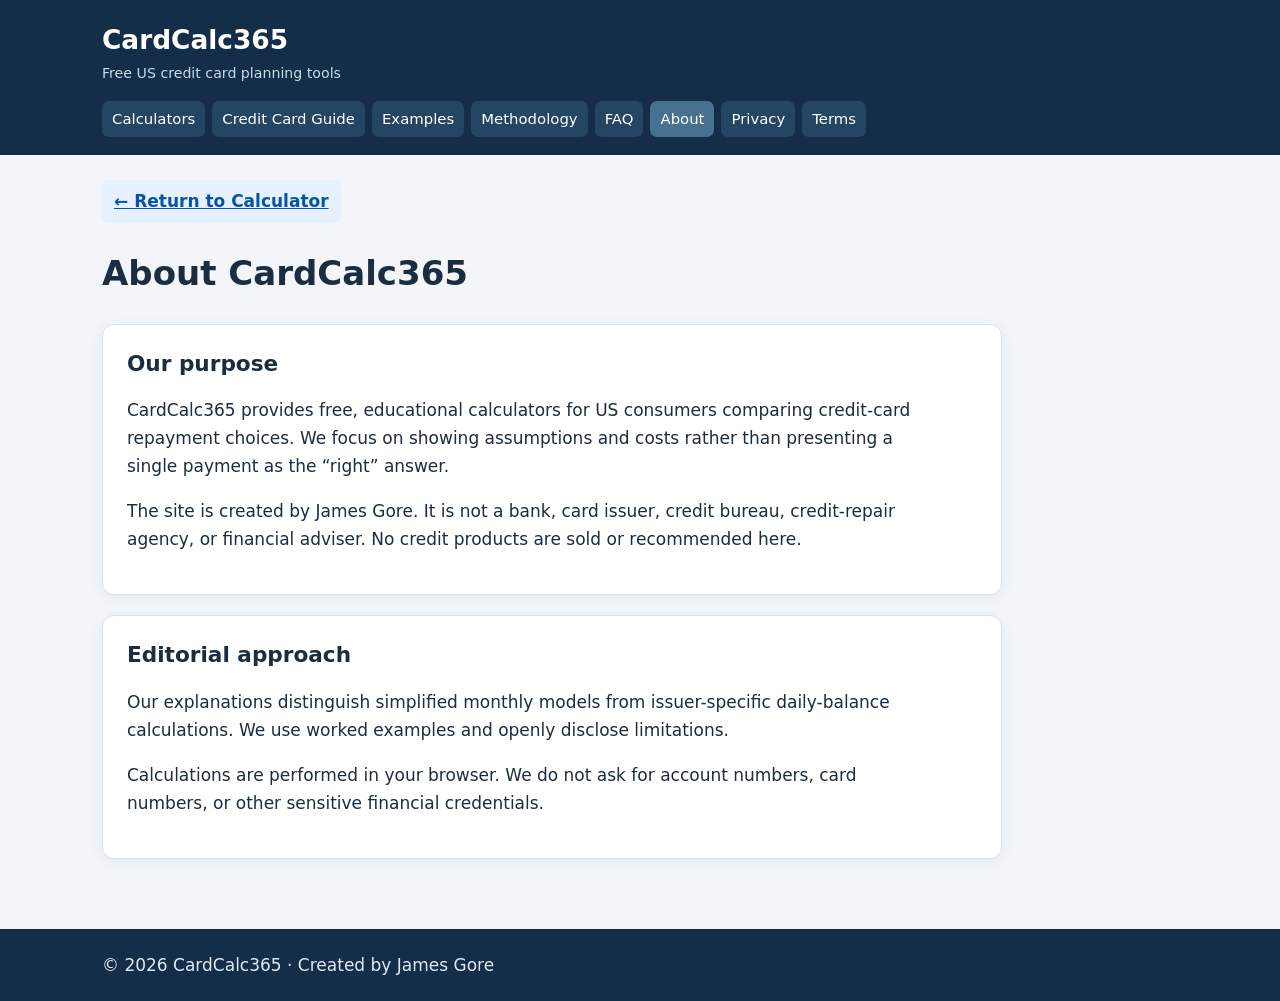
==== about.html @ 9ec9cd77 "Add files via upload" ====
<!doctype html><html lang="en"><head><meta charset="utf-8"><meta name="viewport" content="width=device-width,initial-scale=1"><meta name="theme-color" content="#142d48"><title>About CardCalc365 | CardCalc365</title><meta name="description" content="Independent educational credit card calculators"><link rel="canonical" href="https://cardcalc365.com/about.html"><link rel="stylesheet" href="style.css"><script async src="https://pagead2.googlesyndication.com/pagead/js/adsbygoogle.js?client=ca-pub-5287196493103465" crossorigin="anonymous"></script><script defer src="script.js"></script></head><body><a class="skip" href="#main">Skip to content</a><header><div class="wrap"><div class="brand"><a href="index.html">CardCalc365</a><small>Free US credit card planning tools</small></div><nav aria-label="Main navigation"><a href="index.html">Calculators</a><a href="guide.html">Credit Card Guide</a><a href="examples.html">Examples</a><a href="methodology.html">Methodology</a><a href="faq.html">FAQ</a><a href="about.html" aria-current="page">About</a><a href="privacy.html">Privacy</a><a href="terms.html">Terms</a></nav></div></header><main id="main" class="wrap"><p class="return"><a href="index.html">← Return to Calculator</a></p><h1>About CardCalc365</h1><section class="panel article"><h2>Our purpose</h2><p>CardCalc365 provides free, educational calculators for US consumers comparing credit-card repayment choices. We focus on showing assumptions and costs rather than presenting a single payment as the “right” answer.</p><p>The site is created by James Gore. It is not a bank, card issuer, credit bureau, credit-repair agency, or financial adviser. No credit products are sold or recommended here.</p></section><section class="panel article"><h2>Editorial approach</h2><p>Our explanations distinguish simplified monthly models from issuer-specific daily-balance calculations. We use worked examples and openly disclose limitations.</p><p>Calculations are performed in your browser. We do not ask for account numbers, card numbers, or other sensitive financial credentials.</p></section></main><footer><div class="wrap">© <span class="year">2026</span> CardCalc365 · Created by James Gore</div></footer></body></html>
---- style.css ----
*{box-sizing:border-box}body{margin:0;background:#f2f6fa;color:#1c2d40;font:17px/1.65 system-ui,-apple-system,Segoe UI,sans-serif}a{color:#0755a2}a:hover{text-decoration-thickness:2px}.wrap{max-width:1120px;margin:auto;padding:0 22px}header{background:#142d48;color:white;padding:18px 0}header a{color:white}.brand a{font-size:1.65rem;font-weight:800;text-decoration:none}.brand small{display:block;color:#c8dce8}nav{display:flex;flex-wrap:wrap;gap:7px;margin-top:16px}nav a{padding:6px 10px;border-radius:7px;background:#254662;text-decoration:none;font-size:.93rem}nav a:hover,nav a[aria-current]{background:#47718f}main{padding-top:25px!important;padding-bottom:50px!important}.hero{padding:27px 29px;background:#e5f1ff;border-radius:14px;margin-bottom:22px}.hero h1{font-size:clamp(1.9rem,4vw,2.65rem);line-height:1.17}.eyebrow{text-transform:uppercase;letter-spacing:.1em;font-size:.78rem;font-weight:800;color:#165f92}.note{border-left:4px solid #1c6ca2;padding:10px 14px;background:white}.grid{display:grid;grid-template-columns:repeat(auto-fit,minmax(min(100%,320px),1fr));gap:20px}.panel{background:white;border:1px solid #d6e2ed;border-radius:12px;padding:24px;margin-bottom:20px;box-shadow:0 3px 14px #142d4810}.panel h2{font-size:1.35rem;line-height:1.35;margin-top:0}.article{max-width:900px}.article p{max-width:75ch}.lede{font-size:1.1rem}label{display:block;font-weight:650;margin:12px 0}input{display:block;width:100%;padding:11px 12px;font:inherit;border:1px solid #8296a8;border-radius:7px;margin-top:4px}button{padding:12px 18px;background:#1167a7;border:0;color:white;border-radius:7px;font:inherit;font-weight:700;cursor:pointer}button:hover{background:#084c80}button:focus-visible,a:focus-visible,input:focus-visible{outline:3px solid #ffb72b;outline-offset:2px}.result{margin-top:14px;padding:13px;background:#edf6fc;border-radius:8px;min-height:52px;overflow-wrap:anywhere}.result.error{background:#fff0eb;color:#842d14}.return{margin:0 0 18px;font-weight:750}.return a{display:inline-block;padding:7px 12px;background:#e5f1ff;border-radius:7px}svg{width:100%;height:auto;background:#f9fcff;border:1px solid #e0eaf3;border-radius:8px}footer{padding:22px 0;background:#142d48;color:#e0e9f3}.skip{position:absolute;left:-9999px}.skip:focus{left:12px;top:12px;background:white;padding:10px;z-index:10}@media(max-width:600px){.wrap{padding:0 14px}.panel{padding:18px}.hero{padding:18px}nav a{font-size:.85rem}}
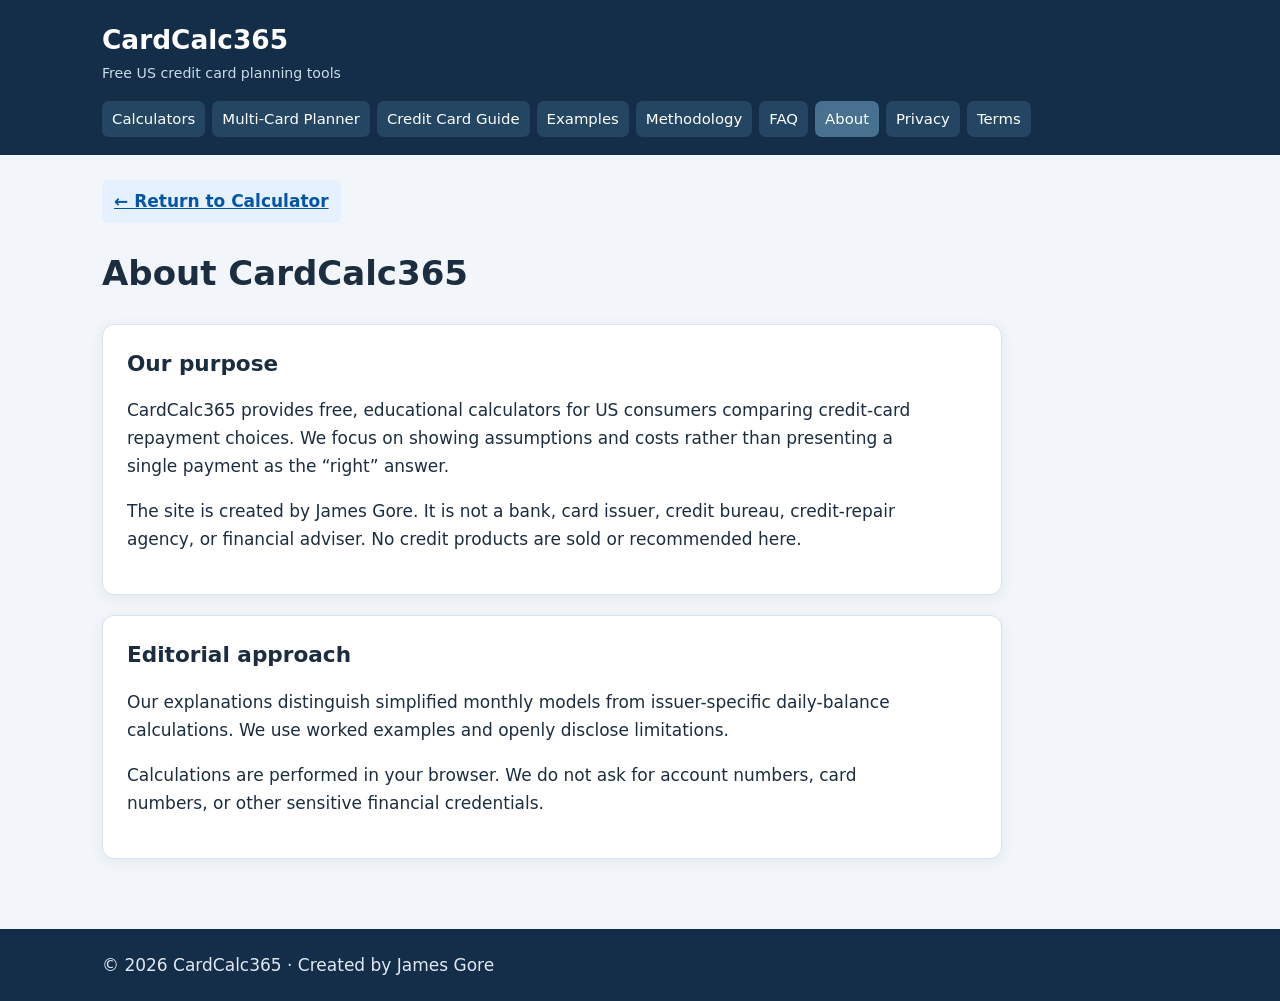
==== commit bdc4c365: "Add files via upload" ====
--- a/about.html
+++ b/about.html
@@ -1 +1 @@
-<!doctype html><html lang="en"><head><meta charset="utf-8"><meta name="viewport" content="width=device-width,initial-scale=1"><meta name="theme-color" content="#142d48"><title>About CardCalc365 | CardCalc365</title><meta name="description" content="Independent educational credit card calculators"><link rel="canonical" href="https://cardcalc365.com/about.html"><link rel="stylesheet" href="style.css"><script async src="https://pagead2.googlesyndication.com/pagead/js/adsbygoogle.js?client=ca-pub-5287196493103465" crossorigin="anonymous"></script><script defer src="script.js"></script></head><body><a class="skip" href="#main">Skip to content</a><header><div class="wrap"><div class="brand"><a href="index.html">CardCalc365</a><small>Free US credit card planning tools</small></div><nav aria-label="Main navigation"><a href="index.html">Calculators</a><a href="guide.html">Credit Card Guide</a><a href="examples.html">Examples</a><a href="methodology.html">Methodology</a><a href="faq.html">FAQ</a><a href="about.html" aria-current="page">About</a><a href="privacy.html">Privacy</a><a href="terms.html">Terms</a></nav></div></header><main id="main" class="wrap"><p class="return"><a href="index.html">← Return to Calculator</a></p><h1>About CardCalc365</h1><section class="panel article"><h2>Our purpose</h2><p>CardCalc365 provides free, educational calculators for US consumers comparing credit-card repayment choices. We focus on showing assumptions and costs rather than presenting a single payment as the “right” answer.</p><p>The site is created by James Gore. It is not a bank, card issuer, credit bureau, credit-repair agency, or financial adviser. No credit products are sold or recommended here.</p></section><section class="panel article"><h2>Editorial approach</h2><p>Our explanations distinguish simplified monthly models from issuer-specific daily-balance calculations. We use worked examples and openly disclose limitations.</p><p>Calculations are performed in your browser. We do not ask for account numbers, card numbers, or other sensitive financial credentials.</p></section></main><footer><div class="wrap">© <span class="year">2026</span> CardCalc365 · Created by James Gore</div></footer></body></html>+<!doctype html><html lang="en"><head><meta charset="utf-8"><meta name="viewport" content="width=device-width,initial-scale=1"><meta name="theme-color" content="#142d48"><title>About CardCalc365 | CardCalc365</title><meta name="description" content="Independent educational credit card calculators"><link rel="canonical" href="https://cardcalc365.com/about.html"><link rel="stylesheet" href="style.css"><script async src="https://pagead2.googlesyndication.com/pagead/js/adsbygoogle.js?client=ca-pub-5287196493103465" crossorigin="anonymous"></script><script defer src="script.js"></script></head><body><a class="skip" href="#main">Skip to content</a><header><div class="wrap"><div class="brand"><a href="index.html">CardCalc365</a><small>Free US credit card planning tools</small></div><nav aria-label="Main navigation"><a href="index.html">Calculators</a><a href="planner.html">Multi-Card Planner</a><a href="guide.html">Credit Card Guide</a><a href="examples.html">Examples</a><a href="methodology.html">Methodology</a><a href="faq.html">FAQ</a><a href="about.html" aria-current="page">About</a><a href="privacy.html">Privacy</a><a href="terms.html">Terms</a></nav></div></header><main id="main" class="wrap"><p class="return"><a href="index.html">← Return to Calculator</a></p><h1>About CardCalc365</h1><section class="panel article"><h2>Our purpose</h2><p>CardCalc365 provides free, educational calculators for US consumers comparing credit-card repayment choices. We focus on showing assumptions and costs rather than presenting a single payment as the “right” answer.</p><p>The site is created by James Gore. It is not a bank, card issuer, credit bureau, credit-repair agency, or financial adviser. No credit products are sold or recommended here.</p></section><section class="panel article"><h2>Editorial approach</h2><p>Our explanations distinguish simplified monthly models from issuer-specific daily-balance calculations. We use worked examples and openly disclose limitations.</p><p>Calculations are performed in your browser. We do not ask for account numbers, card numbers, or other sensitive financial credentials.</p></section></main><footer><div class="wrap">© <span class="year">2026</span> CardCalc365 · Created by James Gore</div></footer></body></html>
--- a/style.css
+++ b/style.css
@@ -1 +1,2 @@
-*{box-sizing:border-box}body{margin:0;background:#f2f6fa;color:#1c2d40;font:17px/1.65 system-ui,-apple-system,Segoe UI,sans-serif}a{color:#0755a2}a:hover{text-decoration-thickness:2px}.wrap{max-width:1120px;margin:auto;padding:0 22px}header{background:#142d48;color:white;padding:18px 0}header a{color:white}.brand a{font-size:1.65rem;font-weight:800;text-decoration:none}.brand small{display:block;color:#c8dce8}nav{display:flex;flex-wrap:wrap;gap:7px;margin-top:16px}nav a{padding:6px 10px;border-radius:7px;background:#254662;text-decoration:none;font-size:.93rem}nav a:hover,nav a[aria-current]{background:#47718f}main{padding-top:25px!important;padding-bottom:50px!important}.hero{padding:27px 29px;background:#e5f1ff;border-radius:14px;margin-bottom:22px}.hero h1{font-size:clamp(1.9rem,4vw,2.65rem);line-height:1.17}.eyebrow{text-transform:uppercase;letter-spacing:.1em;font-size:.78rem;font-weight:800;color:#165f92}.note{border-left:4px solid #1c6ca2;padding:10px 14px;background:white}.grid{display:grid;grid-template-columns:repeat(auto-fit,minmax(min(100%,320px),1fr));gap:20px}.panel{background:white;border:1px solid #d6e2ed;border-radius:12px;padding:24px;margin-bottom:20px;box-shadow:0 3px 14px #142d4810}.panel h2{font-size:1.35rem;line-height:1.35;margin-top:0}.article{max-width:900px}.article p{max-width:75ch}.lede{font-size:1.1rem}label{display:block;font-weight:650;margin:12px 0}input{display:block;width:100%;padding:11px 12px;font:inherit;border:1px solid #8296a8;border-radius:7px;margin-top:4px}button{padding:12px 18px;background:#1167a7;border:0;color:white;border-radius:7px;font:inherit;font-weight:700;cursor:pointer}button:hover{background:#084c80}button:focus-visible,a:focus-visible,input:focus-visible{outline:3px solid #ffb72b;outline-offset:2px}.result{margin-top:14px;padding:13px;background:#edf6fc;border-radius:8px;min-height:52px;overflow-wrap:anywhere}.result.error{background:#fff0eb;color:#842d14}.return{margin:0 0 18px;font-weight:750}.return a{display:inline-block;padding:7px 12px;background:#e5f1ff;border-radius:7px}svg{width:100%;height:auto;background:#f9fcff;border:1px solid #e0eaf3;border-radius:8px}footer{padding:22px 0;background:#142d48;color:#e0e9f3}.skip{position:absolute;left:-9999px}.skip:focus{left:12px;top:12px;background:white;padding:10px;z-index:10}@media(max-width:600px){.wrap{padding:0 14px}.panel{padding:18px}.hero{padding:18px}nav a{font-size:.85rem}}+*{box-sizing:border-box}body{margin:0;background:#f2f6fa;color:#1c2d40;font:17px/1.65 system-ui,-apple-system,Segoe UI,sans-serif}a{color:#0755a2}a:hover{text-decoration-thickness:2px}.wrap{max-width:1120px;margin:auto;padding:0 22px}header{background:#142d48;color:white;padding:18px 0}header a{color:white}.brand a{font-size:1.65rem;font-weight:800;text-decoration:none}.brand small{display:block;color:#c8dce8}nav{display:flex;flex-wrap:wrap;gap:7px;margin-top:16px}nav a{padding:6px 10px;border-radius:7px;background:#254662;text-decoration:none;font-size:.93rem}nav a:hover,nav a[aria-current]{background:#47718f}main{padding-top:25px!important;padding-bottom:50px!important}.hero{padding:27px 29px;background:#e5f1ff;border-radius:14px;margin-bottom:22px}.hero h1{font-size:clamp(1.9rem,4vw,2.65rem);line-height:1.17}.eyebrow{text-transform:uppercase;letter-spacing:.1em;font-size:.78rem;font-weight:800;color:#165f92}.note{border-left:4px solid #1c6ca2;padding:10px 14px;background:white}.grid{display:grid;grid-template-columns:repeat(auto-fit,minmax(min(100%,320px),1fr));gap:20px}.panel{background:white;border:1px solid #d6e2ed;border-radius:12px;padding:24px;margin-bottom:20px;box-shadow:0 3px 14px #142d4810}.panel h2{font-size:1.35rem;line-height:1.35;margin-top:0}.article{max-width:900px}.article p{max-width:75ch}.lede{font-size:1.1rem}label{display:block;font-weight:650;margin:12px 0}input{display:block;width:100%;padding:11px 12px;font:inherit;border:1px solid #8296a8;border-radius:7px;margin-top:4px}button{padding:12px 18px;background:#1167a7;border:0;color:white;border-radius:7px;font:inherit;font-weight:700;cursor:pointer}button:hover{background:#084c80}button:focus-visible,a:focus-visible,input:focus-visible{outline:3px solid #ffb72b;outline-offset:2px}.result{margin-top:14px;padding:13px;background:#edf6fc;border-radius:8px;min-height:52px;overflow-wrap:anywhere}.result.error{background:#fff0eb;color:#842d14}.return{margin:0 0 18px;font-weight:750}.return a{display:inline-block;padding:7px 12px;background:#e5f1ff;border-radius:7px}svg{width:100%;height:auto;background:#f9fcff;border:1px solid #e0eaf3;border-radius:8px}footer{padding:22px 0;background:#142d48;color:#e0e9f3}.skip{position:absolute;left:-9999px}.skip:focus{left:12px;top:12px;background:white;padding:10px;z-index:10}@media(max-width:600px){.wrap{padding:0 14px}.panel{padding:18px}.hero{padding:18px}nav a{font-size:.85rem}}
+.table-scroll{overflow-x:auto;margin:12px 0}.data-table{border-collapse:collapse;width:100%;min-width:570px}.data-table th,.data-table td{padding:9px;border:1px solid #d4e2ef;text-align:left}.data-table input{width:100%;min-width:100px;box-sizing:border-box}.data-table th{background:#e8f3fc}.grid{display:grid;grid-template-columns:repeat(auto-fit,minmax(200px,1fr));gap:14px;margin:16px 0}.grid label{display:block;font-weight:650}.grid input{display:block;width:100%;box-sizing:border-box;margin-top:6px}select{padding:10px;margin:8px;border-radius:6px;border:1px solid #8a9eae}#schedule-panel[hidden]{display:none}
